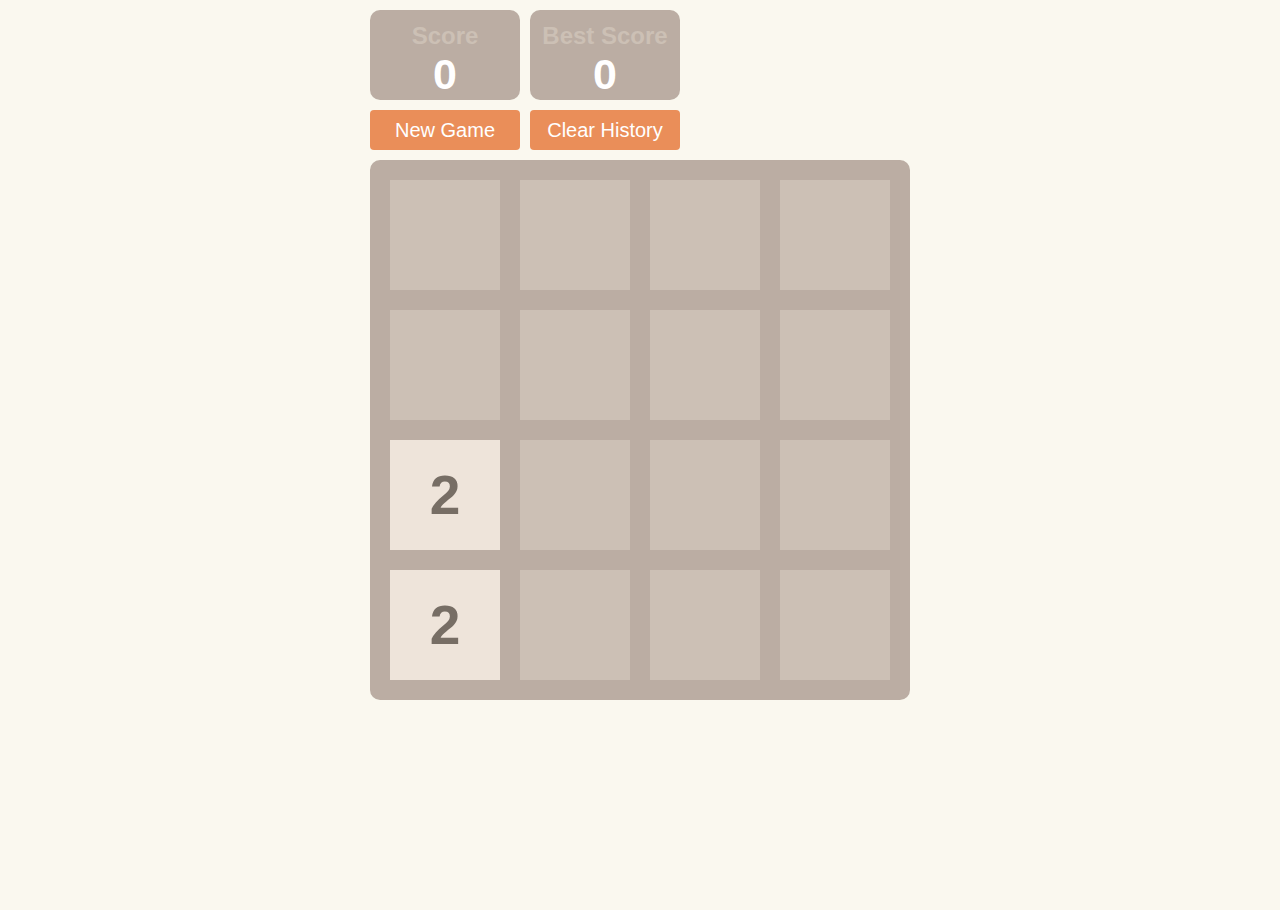
==== index.html @ 4015fa3b "2048 by angularness" ====
<!DOCTYPE html>
<html lang="en" xmlns:ng="http://angularjs.org" ng-app="app">
<head>

<link type="text/css" rel="stylesheet" href="./css/reset.css" />
<link type="text/css" rel="stylesheet" href="./css/style.css" />
<link type="text/css" rel="stylesheet" href="./css/animate.css" />
<link rel="shortcut icon" href="favicon.ico">
<script type="text/javascript" src="./lib/angular.min.js"></script>
<script type="text/javascript" src="./lib/angular-touch.min.js"></script>

</head>


<body>

<div ng-controller="gameController" class="app-container">
	<div class="top-container"></div>
	<div class="main-container">
		<div cell-container ng-model="gameInfo"></div>
	</div>
</div>






<script type="text/javascript" src="./js/app.js"></script>
<script type="text/javascript" src="./js/grid.js"></script>
<script type="text/javascript" src="./js/cell.js"></script>
</body>

</html>
---- css/style.css ----
@charset "utf-8";
html {
	font-size: 16px;
	font-family: Arial, Hiragino, Verdana, sans-serif;
	height: 100%;
	background: #faf8ef;
	color: #776e65;
	margin: 0;
	padding: 0;

	-webkit-text-size-adjust: 100%;
	-ms-text-size-adjust: 100%;

	-webkit-tap-highlight-color: rgba(0,0,0,0);
	-webkit-overflow-scrolling: touch;

	-webkit-user-select:none;
	-moz-user-select:none;
	-o-user-select:none;
	user-select:none;
}
body{
	height: 100%
}

div.cell-container-wrapper {
	width: 540px;
	margin: 0 auto;
	position: relative;
}
div.control-container {
	margin:10px 0;
}
div.score-container {
	display: inline-block;
	height: 90px;
	background-color: #bbada3;
	width: 150px;
	border-radius: 10px;
	text-align: center;
	margin-right:10px;
	padding: 12px;
}
div.score-container span.score-title {
	display: block;
	color: #ccc0b5;
	font-weight: bold;
	font-size: 24px;
}
div.score-container span.score-title:last-child{
	font-size: 15px;
}
div.button-container {
	vertical-align: top;
	padding-top: 10px;
	display: inline-block;
}
div.button-container div.button{
	cursor: pointer;
	background-color: #ea8e59;
	color: #ffffff;
	display: inline-block;
	width: 150px;
	height: 40px;
	line-height: 40px;
	font-size: 20px;
	text-align: center;
	border-radius: 4px;
}
div.button-container div.button:first-child{
	margin-right: 10px;
}
div#restart-btn{
	margin-right: 0;
}
div.score-container span.score-text {
	color: white;
	font-weight: bold;
	font-size: 43px;
}
div.cell-container-content {
	position: absolute;
}

div.grid-container {
	z-index: 1;
	position: absolute;
	border:20px solid #bbada3;
	border-radius: 10px;
}
div.grid-row {
	height: 130px;
	display: block;
	margin-bottom: 0;
}
div.grid-row:last-child {
	height: 110px;
}

div.grid-cell {
	display: inline-block;
	background-color: #ccc0b5;
	width: 130px;
	height: 130px;
	border-right:20px solid #bbada3;
	border-bottom:20px solid #bbada3;
}

div.grid-row:last-child div.grid-cell {
	height: 110px;
	border-bottom:none;
}

div.grid-cell:last-child {
	width: 110px;
	border-right:none;
}
div.cell-wrapper {
	transition: transform 100ms;
 	transition-timing-function: ease-in-out;


	-webkit-transition: -webkit-transform 100ms;
	-webkit-transition-timing-function:ease-in-out;

 	-moz-transition: -moz-transform 100ms;
 	-moz-transition-timing-function:ease-in-out;


	-o-transition: -o-transform 100ms;
	-o-transition-timing-function: ease-in-out;



	position: absolute;
	height: 110px;
	width: 110px;
	line-height: 110px;
	border-radius: 5px;
	text-align: center;
	font-weight: bold;
	z-index: 10;
	font-size: 55px;
	top: 20px;
	left: 20px;
}


div.number-2 {
	background-color: #eee4da;
	color: #776e65;
}
div.number-4 {
	background-color: #ede0c8;
	color: #776e65;
}
div.number-8 {
	background-color: #f2b179;
	color: #ffffff;
}
div.number-16 {
	background-color: #ea8e59;
	color: #ffffff;
}
div.number-32 {
	background-color: #f37c65;
	color: #ffffff;
}
div.number-64 {
	background-color: #e55a3e;
	color: #ffffff;
}
div.number-128 {
	background-color: #f1d772;
	color: #ffffff;
}
div.number-256 {
	background-color: #f1cf58;
	color: #ffffff;
}
div.number-512 {
	background-color: #e2bf3b;
	color: #ffffff;
}
div.number-1024 {
	background-color: #fffa87;
	color: #ffffff;
}
div.number-2048 {
	background-color: #eee4da;
	color: #ede0c8;
}
div.number-4096 {
	background-color: #eee4da;
	color: #ede0c8;
}
div.number-8192 {
	background-color: #eee4da;
	color: #ede0c8;
}



div.cell-inner {
	-webkit-animation: appear 200ms ease 100ms;
	-moz-animation: appear 200ms ease 100ms;
	animation: appear 200ms ease 100ms;
	-webkit-animation-fill-mode: backwards;
	-moz-animation-fill-mode: backwards;
	animation-fill-mode: backwards; 
}


.mask div{
	display: block;
}
.title{
	font-size: 55px;
	font-weight: bold;
	margin: 40px auto;
}
.mask{
	top: 0;
	left: 0;
	position: fixed;
	height: 100%;
	z-index: 20;
	background-color: #faf8ef;
	text-align: center;
	width: 100%;

	-webkit-animation: animate 500ms ease-in-out 250ms;
	-moz-animation: animate 500ms ease-in-out 250ms;
	animation: animate 500ms ease-in-out 250ms;
	-webkit-animation-fill-mode: backwards;
	-moz-animation-fill-mode: backwards;
	animation-fill-mode: backwards; 
}
.mask .score-container{
	margin: 0 auto;
	width: 220px;
}
.mask div#restart-btn{
	width: 220px;
	background-color: #bbada3;
	font-size: 20px;
}
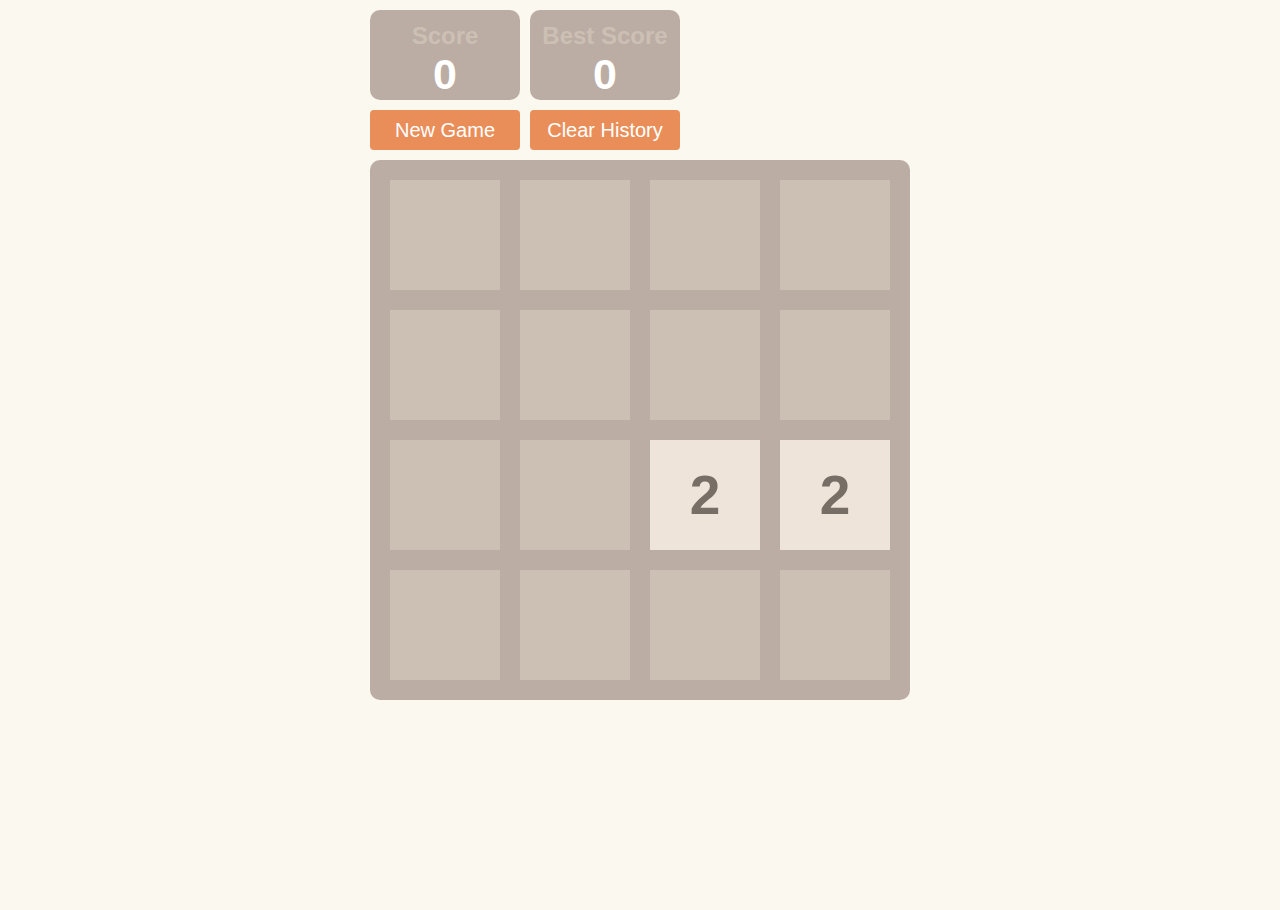
==== commit 840c2b6c: "删除多余文件啦啦啦" ====
--- a/index.html
+++ b/index.html
@@ -1,5 +1,5 @@
 <!DOCTYPE html>
-<html lang="en" xmlns:ng="http://angularjs.org" ng-app="app">
+<html lang="en" xmlns:ng="http://angularjs.org" ng-app="app" manifest="app.manifest">
 <head>
 
 <link type="text/css" rel="stylesheet" href="./css/reset.css" />
